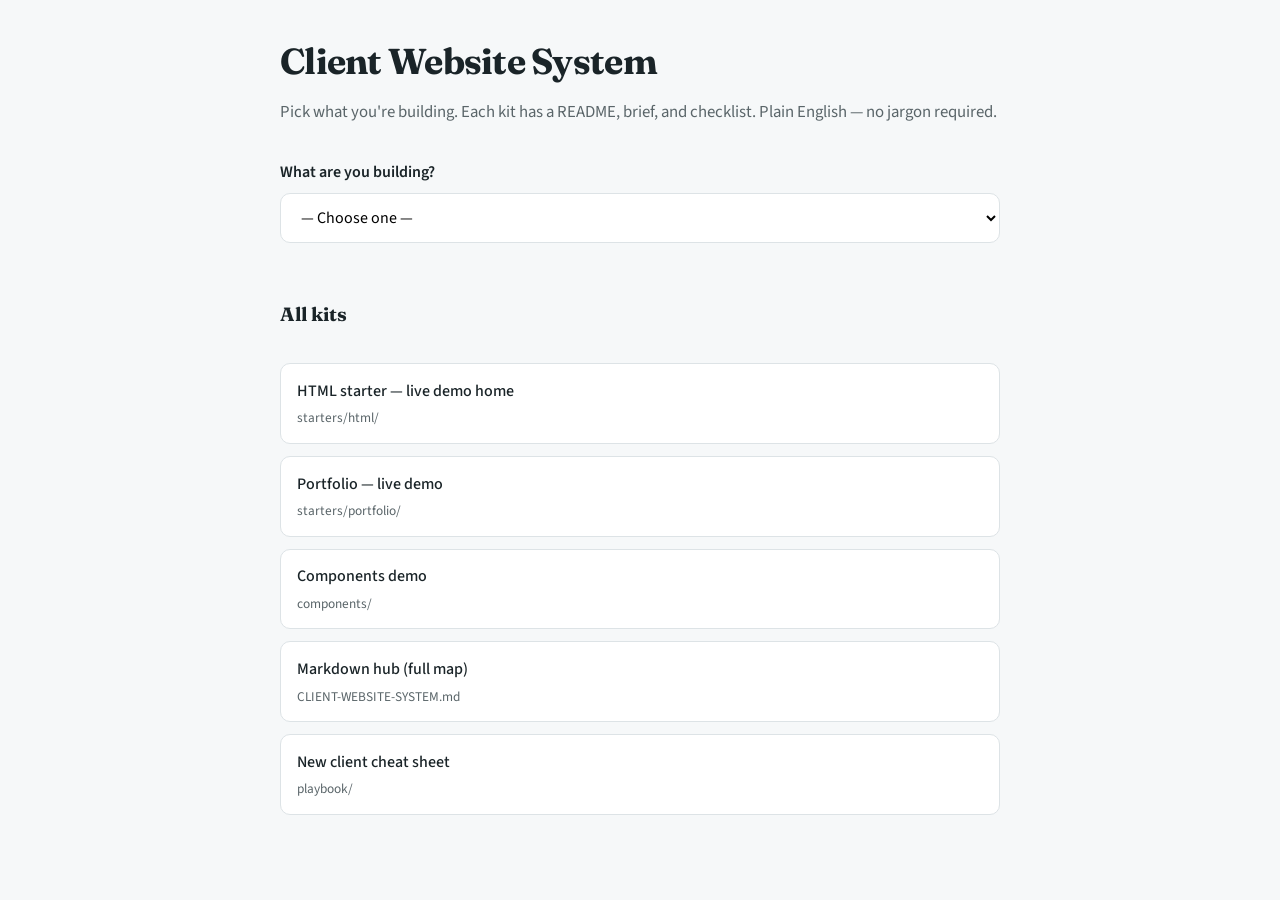
==== docs/client-website-system.html @ 5325b6a5 "Expand into full Client Website System monorepo. Restructure HTML starter under starters/html and ad" ====
<!DOCTYPE html>
<html lang="en">
<head>
  <meta charset="UTF-8">
  <meta name="viewport" content="width=device-width, initial-scale=1.0">
  <title>Client Website System — Start Here</title>
  <link rel="preconnect" href="https://fonts.googleapis.com">
  <link href="https://fonts.googleapis.com/css2?family=Fraunces:opsz,wght@9..144,600;9..144,700&family=Source+Sans+3:wght@400;500;600&display=swap" rel="stylesheet">
  <style>
    :root {
      --bg: #f6f8f9;
      --surface: #ffffff;
      --text: #1a2428;
      --muted: #5a6569;
      --primary: #1e4d5c;
      --accent: #c17f59;
      --border: #dde3e6;
      --radius: 10px;
      --font-head: 'Fraunces', Georgia, serif;
      --font-body: 'Source Sans 3', system-ui, sans-serif;
      --max: 720px;
    }
    * { box-sizing: border-box; }
    body {
      margin: 0;
      font-family: var(--font-body);
      background: var(--bg);
      color: var(--text);
      line-height: 1.65;
      padding: 2rem 1.25rem 4rem;
    }
    .wrap { max-width: var(--max); margin: 0 auto; }
    h1 {
      font-family: var(--font-head);
      font-size: clamp(1.75rem, 4vw, 2.25rem);
      margin: 0 0 0.5rem;
      letter-spacing: -0.02em;
    }
    .intro { color: var(--muted); margin: 0 0 2rem; font-size: 1.05rem; }
    label { font-weight: 600; display: block; margin-bottom: 0.5rem; }
    select {
      width: 100%;
      padding: 0.75rem 1rem;
      font: inherit;
      border: 1px solid var(--border);
      border-radius: var(--radius);
      background: var(--surface);
      margin-bottom: 1.5rem;
    }
    .panel {
      background: var(--surface);
      border: 1px solid var(--border);
      border-radius: var(--radius);
      padding: 1.5rem;
      margin-bottom: 1.5rem;
      box-shadow: 0 8px 32px rgba(26,36,40,0.06);
    }
    .panel h2 {
      font-family: var(--font-head);
      font-size: 1.25rem;
      margin: 0 0 0.75rem;
      color: var(--primary);
    }
    .panel p { margin: 0 0 1rem; color: var(--muted); }
    .panel ul { margin: 0; padding-left: 1.25rem; }
    .panel li { margin-bottom: 0.35rem; }
    a { color: var(--primary); }
    .nav-grid {
      display: grid;
      gap: 0.75rem;
      margin-top: 2rem;
    }
    .nav-grid a {
      display: block;
      padding: 0.85rem 1rem;
      background: var(--surface);
      border: 1px solid var(--border);
      border-radius: var(--radius);
      text-decoration: none;
      font-weight: 500;
      color: var(--text);
    }
    .nav-grid a:hover { border-color: var(--primary); }
    .nav-grid small { display: block; color: var(--muted); font-weight: 400; margin-top: 0.2rem; }
    code {
      background: #eef2f4;
      padding: 0.15rem 0.4rem;
      border-radius: 4px;
      font-size: 0.9em;
    }
    .hidden { display: none; }
  </style>
</head>
<body>
  <div class="wrap">
    <h1>Client Website System</h1>
    <p class="intro">Pick what you're building. Each kit has a README, brief, and checklist. Plain English — no jargon required.</p>

    <label for="kit-picker">What are you building?</label>
    <select id="kit-picker" aria-label="Choose a kit">
      <option value="">— Choose one —</option>
      <option value="html">Small business website (HTML)</option>
      <option value="wix">Client needs to edit it themselves (Wix)</option>
      <option value="portfolio">Freelancer portfolio (one page)</option>
      <option value="components">Copy a header, form, or section</option>
      <option value="playbook">Process, brief, or checklist only</option>
    </select>

    <div id="panel-html" class="panel hidden">
      <h2>HTML Business Starter</h2>
      <p>Home, About, Services, Contact. Free GitHub Pages hosting. Best when you maintain the site.</p>
      <ul>
        <li>Folder: <code>starters/html/</code></li>
        <li>Copy folder → edit <code>js/site-config.js</code> + <code>css/brand.css</code></li>
        <li>Preview: <code>cd starters/html && python3 -m http.server 8080</code></li>
      </ul>
      <p><a href="../starters/html/README.md">Open README →</a></p>
    </div>

    <div id="panel-wix" class="panel hidden">
      <h2>Wix Kit</h2>
      <p>Drag-and-drop for the client. Uses your Chrome login + <code>wix-do</code> automation.</p>
      <ul>
        <li>Folder: <code>starters/wix/</code></li>
        <li>Read <code>WIX-WORKFLOW.md</code> for real commands</li>
        <li>Start: <code>~/.organized/bin/wix-do status</code></li>
      </ul>
      <p><a href="../starters/wix/README.md">Open README →</a></p>
    </div>

    <div id="panel-portfolio" class="panel hidden">
      <h2>Portfolio Starter</h2>
      <p>One-page site for selling your own services. Calendly + social + FormSubmit.</p>
      <ul>
        <li>Folder: <code>starters/portfolio/</code></li>
        <li>Preview: <code>cd starters/portfolio && python3 -m http.server 8081</code></li>
      </ul>
      <p><a href="../starters/portfolio/README.md">Open README →</a></p>
    </div>

    <div id="panel-components" class="panel hidden">
      <h2>Component Library</h2>
      <p>Reusable header, hero, services grid, CTA, form, footer — same look as HTML starter.</p>
      <ul>
        <li>Open <code>components/components.html</code> in browser</li>
        <li>Copy the block you need into a client site</li>
      </ul>
      <p><a href="../components/components.html">Open demo page →</a></p>
    </div>

    <div id="panel-playbook" class="panel hidden">
      <h2>Playbook</h2>
      <p>Canonical brief, launch checklist, decision tree, and full process.</p>
      <ul>
        <li><a href="../playbook/CLIENT-BRIEF.md">Client brief</a></li>
        <li><a href="../playbook/CHECKLIST-LAUNCH.md">Launch checklist</a></li>
        <li><a href="../playbook/DECISION-TREE.md">Which kit?</a></li>
        <li><a href="../playbook/NEW-CLIENT-CHEATSHEET.md">One-page cheat sheet</a></li>
      </ul>
    </div>

    <h2 style="font-family: var(--font-head); font-size: 1.2rem; margin-top: 2rem;">All kits</h2>
    <div class="nav-grid">
      <a href="../starters/html/index.html">HTML starter — live demo home<small>starters/html/</small></a>
      <a href="../starters/portfolio/index.html">Portfolio — live demo<small>starters/portfolio/</small></a>
      <a href="../components/components.html">Components demo<small>components/</small></a>
      <a href="../CLIENT-WEBSITE-SYSTEM.md">Markdown hub (full map)<small>CLIENT-WEBSITE-SYSTEM.md</small></a>
      <a href="../playbook/NEW-CLIENT-CHEATSHEET.md">New client cheat sheet<small>playbook/</small></a>
    </div>
  </div>

  <script>
    const picker = document.getElementById('kit-picker');
    const panels = {
      html: document.getElementById('panel-html'),
      wix: document.getElementById('panel-wix'),
      portfolio: document.getElementById('panel-portfolio'),
      components: document.getElementById('panel-components'),
      playbook: document.getElementById('panel-playbook')
    };
    picker.addEventListener('change', () => {
      Object.values(panels).forEach(p => p.classList.add('hidden'));
      const v = picker.value;
      if (panels[v]) panels[v].classList.remove('hidden');
    });
  </script>
</body>
</html>
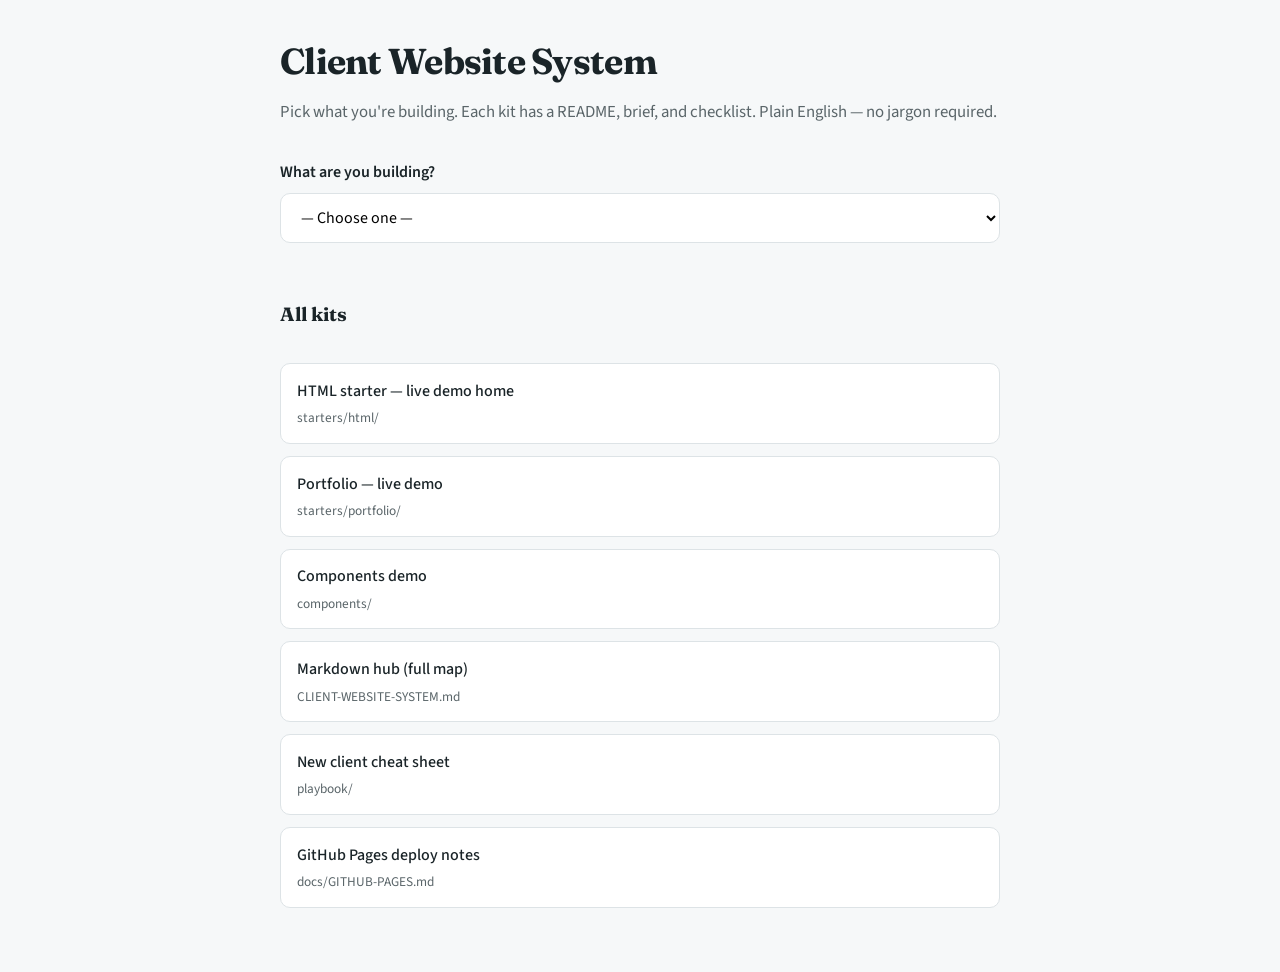
==== commit 445a7ffe: "Harden Client Website System for overnight production use. Add new-client scaffold CLI, SEO/a11y def" ====
--- a/docs/client-website-system.html
+++ b/docs/client-website-system.html
@@ -111,8 +111,10 @@
       <p>Home, About, Services, Contact. Free GitHub Pages hosting. Best when you maintain the site.</p>
       <ul>
         <li>Folder: <code>starters/html/</code></li>
-        <li>Copy folder → edit <code>js/site-config.js</code> + <code>css/brand.css</code></li>
+        <li>Fast start: <code>./bin/new-client.sh your-client-slug</code></li>
+        <li>Or copy folder → edit <code>js/site-config.js</code> + <code>css/brand.css</code></li>
         <li>Preview: <code>cd starters/html && python3 -m http.server 8080</code></li>
+        <li>After go-live: <code>seo-do https://LIVE-URL</code></li>
       </ul>
       <p><a href="../starters/html/README.md">Open README →</a></p>
     </div>
@@ -166,6 +168,7 @@
       <a href="../components/components.html">Components demo<small>components/</small></a>
       <a href="../CLIENT-WEBSITE-SYSTEM.md">Markdown hub (full map)<small>CLIENT-WEBSITE-SYSTEM.md</small></a>
       <a href="../playbook/NEW-CLIENT-CHEATSHEET.md">New client cheat sheet<small>playbook/</small></a>
+      <a href="../docs/GITHUB-PAGES.md">GitHub Pages deploy notes<small>docs/GITHUB-PAGES.md</small></a>
     </div>
   </div>
 
